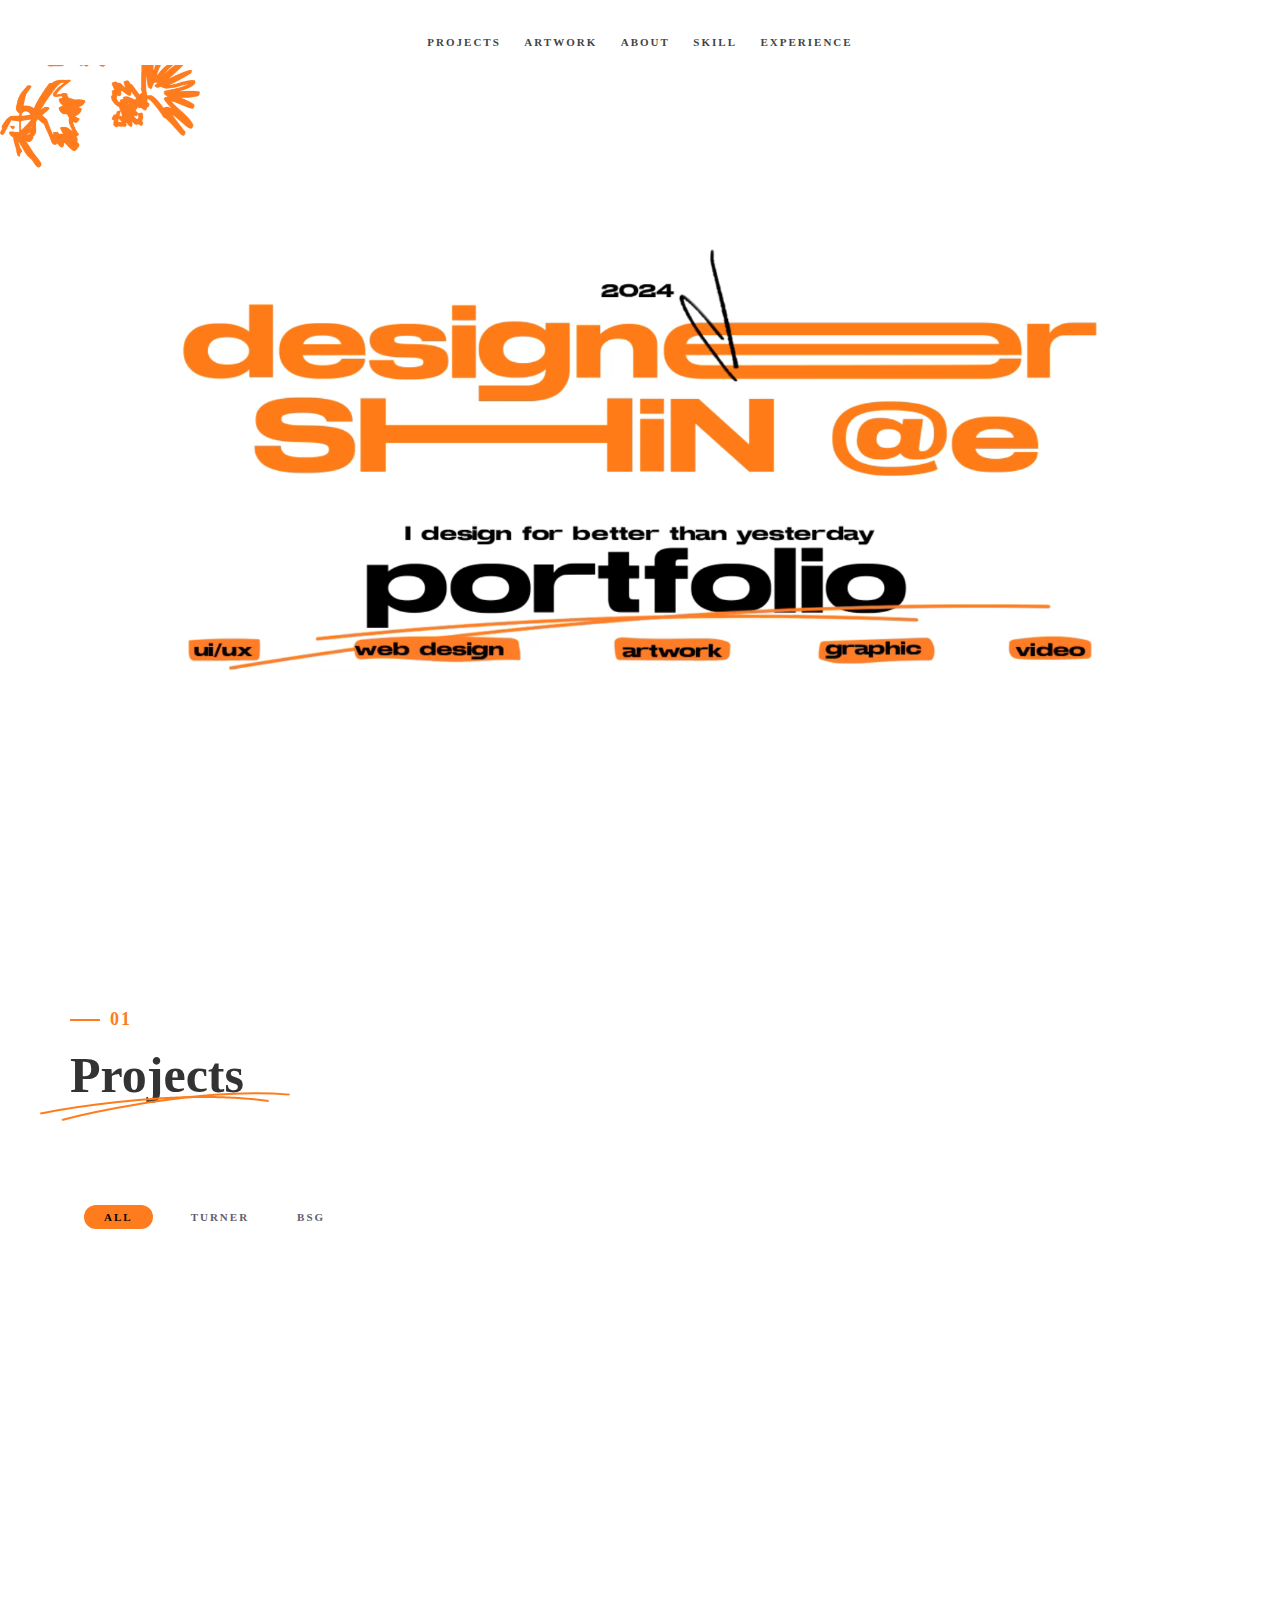
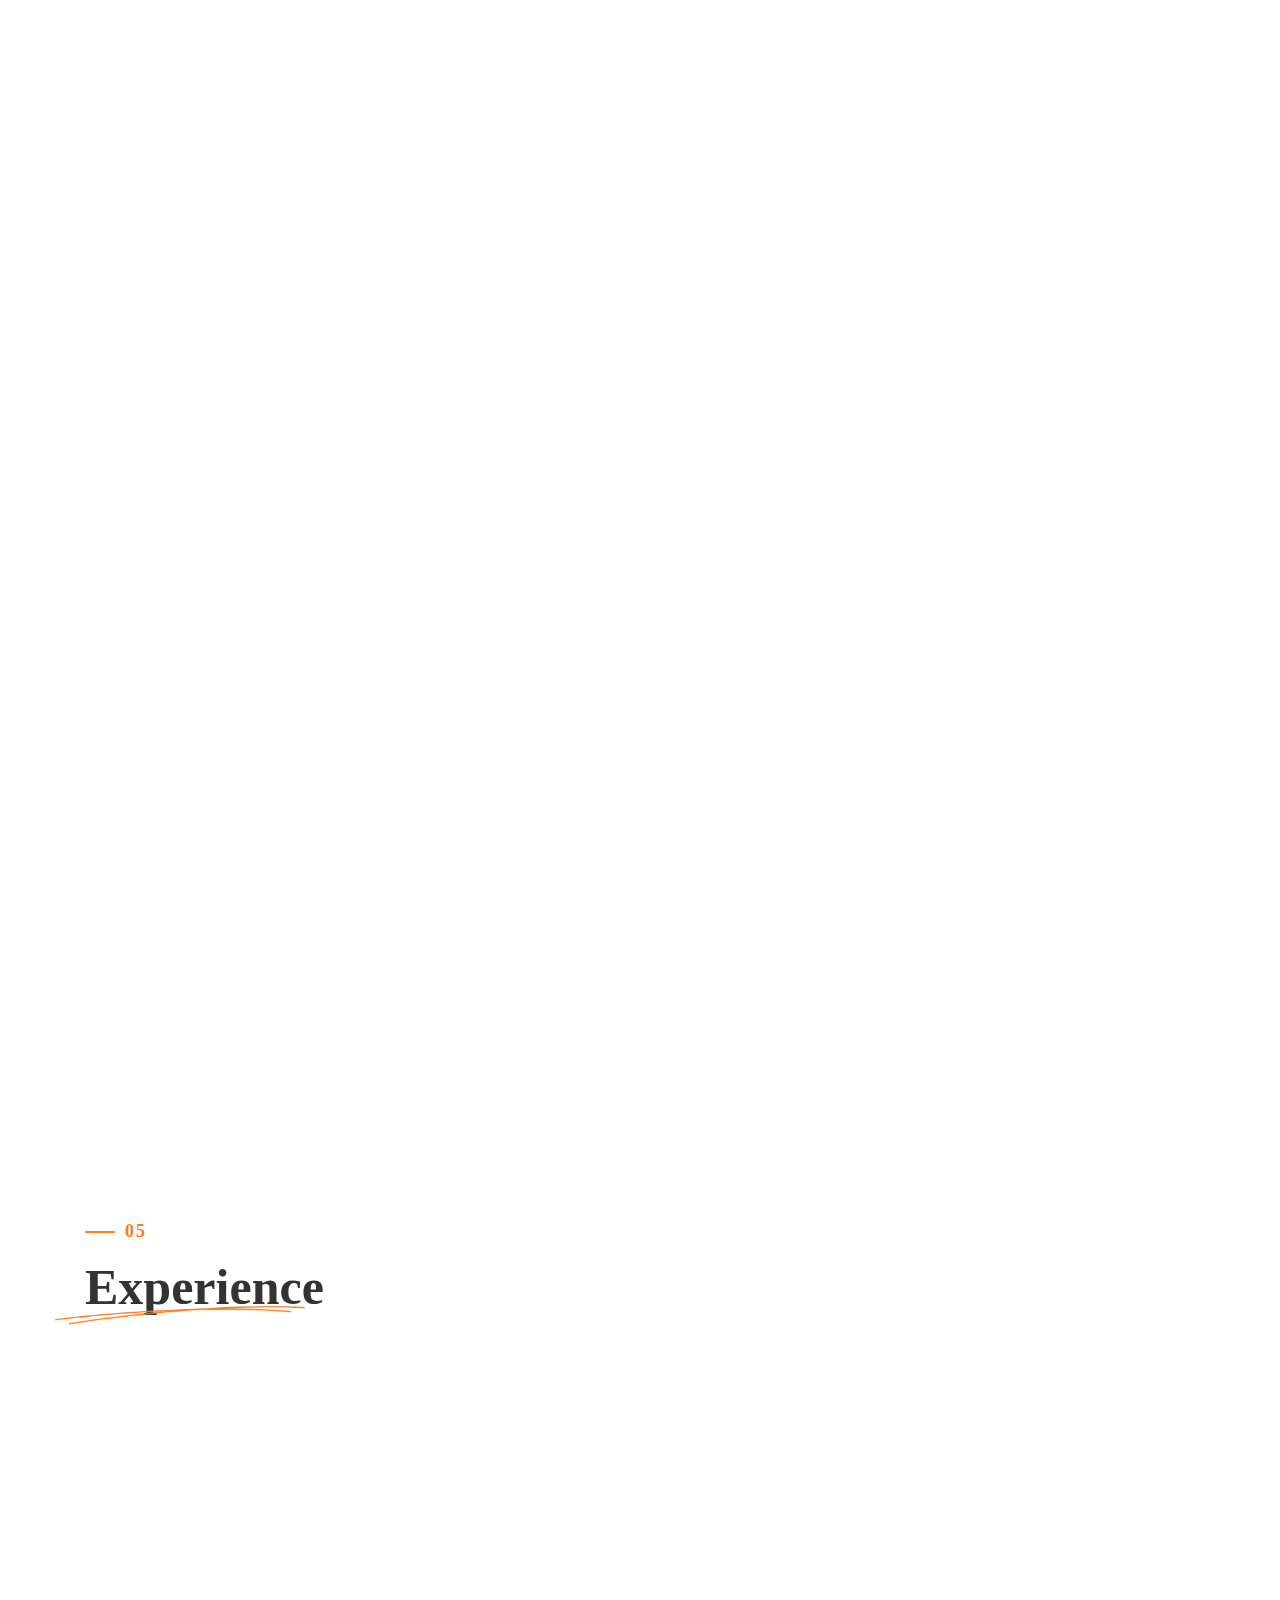
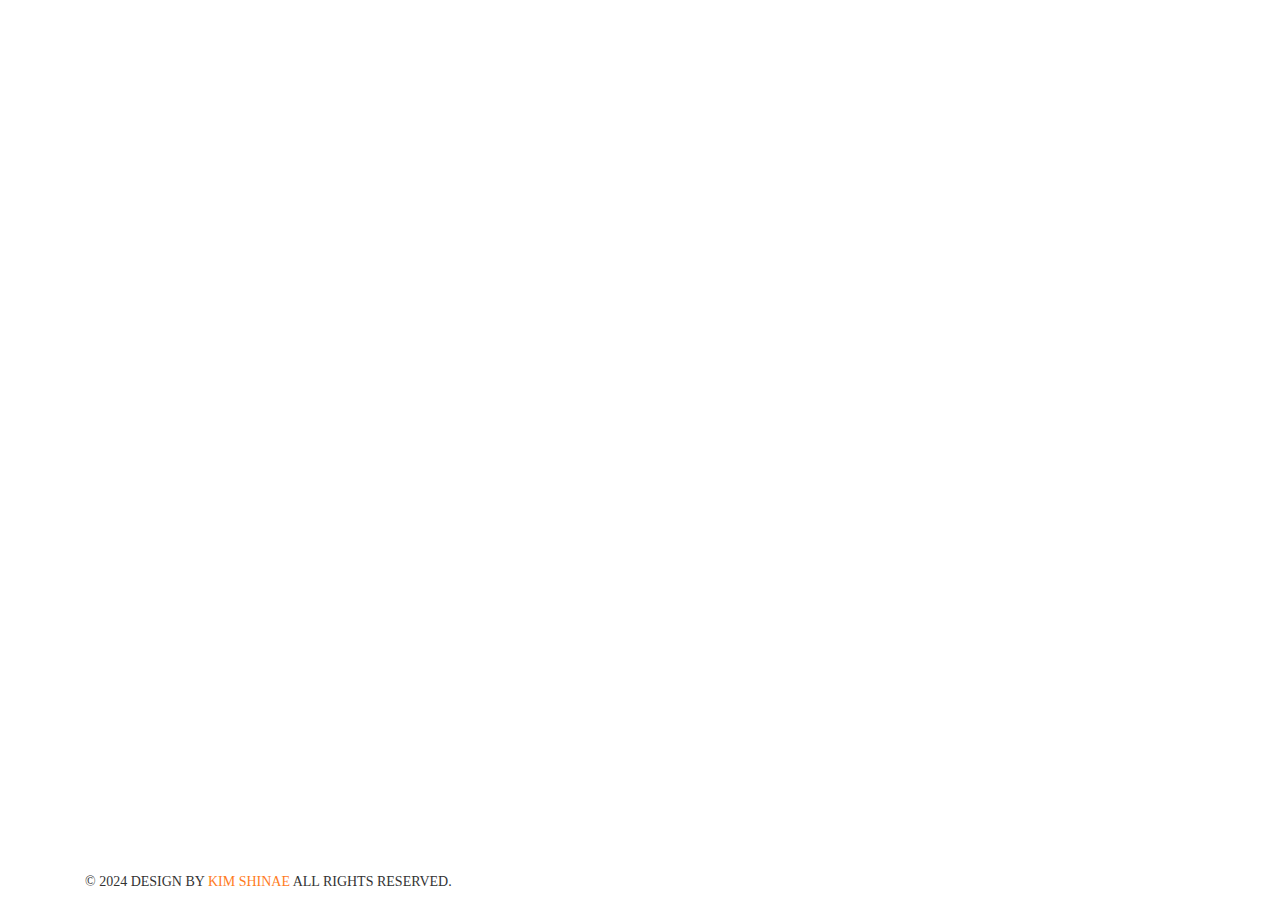
==== index.html @ 220c875e "Add files via upload" ====
<!DOCTYPE html>
<html lang="ko">

<head>
    <meta charset="utf-8">
    <meta http-equiv="X-UA-Compatible" content="IE=edge">
    <meta name="viewport" content="width=device-width, initial-scale=1">
    <title>Kim ShinAe Portfolio</title>
    <link rel="icon" href="./img/favicon-32x32.png" type="image/x-icon">
    <!-- Bootstrap -->
    <link href="css/bootstrap.min.css" rel="stylesheet">
    <link href="ionicons/css/ionicons.min.css" rel="stylesheet">
    <link href="css/animate.min.css" rel="stylesheet">
    <link href="css/aos.css" rel="stylesheet">
    <link rel="stylesheet" href="https://cdn.jsdelivr.net/npm/swiper@8/swiper-bundle.min.css">
    <link href="https://webfontworld.github.io/Noto/NotoSansKR.css" rel="stylesheet">

    <!-- main style -->
    <link href="css/style.css" rel="stylesheet">

</head>

<body>

    <!-- Preloader -->
    <div id="preloader">
        <div id="status">

            <div class="preloader" aria-busy="true" aria-label="Loading, please wait." role="progressbar">
            </div>

        </div>
    </div>
    <!-- ./Preloader -->

    <!-- header -->
    <header class="navbar-fixed-top">
        <nav>
            <ul>
                <li><a href="#projects">projects</a></li>
                <li><a href="#artwork">artwork</a></li>
                <li><a href="#about">about</a></li>
                <li><a href="#skill">skill</a></li>
                <li><a href="#experience">experience</a></li>
                <!-- <li><a href="#contact">contact</a></li> -->
            </ul>
        </nav>
    </header>
    <!-- ./header -->

    <!-- home -->
    <div class="section" id="home" data-stellar-background-ratio="0.5">

        <video src="./img/main.mp4" loop autoplay muted playsinline></video>

        <div class="container">
            <div class="disply-table">
                <div class="table-cell" data-aos="fade-up" data-aos-delay="0">
                    <!-- <h4>Ahmed Eissa</h4>
                    <h1>Ui &<br> Ux Designer</h1> -->
                </div>
            </div>
        </div>
    </div>
    <!-- ./home -->

    <!-- projects -->
    <div class="section" id="projects">
        <div class="container">
            <h4>01</h4>
            <div class="titletext">
                <h1 class="size-50">Projects</h1><img src="./img/underline2.png" alt="underline">
            </div>
            <!-- main container -->
            <div class="main-container portfolio-inner clearfix">
                <!-- portfolio div -->
                <div class="portfolio-div">
                    <div class="portfolio">
                        <!-- portfolio_filter -->
                        <div class="categories-grid wow fadeInLeft">
                            <nav class="categories">
                                <ul class="portfolio_filter">
                                    <li><a href="" class="active" data-filter="*">All</a></li>
                                    <li><a href="" data-filter=".brand1">turner</a></li>
                                    <li><a href="" data-filter=".brand2">BSG</a></li>
                                </ul>
                            </nav>
                        </div>
                        <!-- portfolio_filter -->

                        <!-- portfolio_container -->
                        <div class="no-padding portfolio_container clearfix" data-aos="fade-up">
                            <!-- single work -->
                            <div class="row brand1">
                                <div class="col-md-4 col-sm-6">
                                    <div class="portfolio_item"> <img src="./img/turner.png" alt="turner main image"
                                            class="img-responsive">
                                    </div>
                                </div>

                                <div class="col-md-8 col-sm-6">
                                    <div class="portfolio_item">
                                        <div class="portfolio-border clearfix">
                                            <div class="item_info">
                                                <h3>Turner</h3>
                                                <p>음악 플레이리스트 플랫폼 - 반응형 웹</p>
                                                <div class="project_btn_box">
                                                    <a href="https://kimshinae-p.github.io/turner/index.html"
                                                        target="_blank" class="project_btn">Homepage</a>
                                                    <a href="./guide/turnerbibx.html" target="_blank" class="project_btn">BI&BX Guide</a>

                                                    <a href="./guide/turnerweb.html" target="_blank" class="project_btn">Web Guide</a>

                                                </div>
                                            </div>
                                        </div>

                                    </div>
                                </div>
                            </div>
                            <!-- end single work -->

                            <!-- single work -->
                            <div class="row brand2">
                                <div class="col-md-4 col-sm-6">
                                    <div class="portfolio_item"> <img src="./img/bsg.png" alt="bsg main image"
                                            class="img-responsive">
                                    </div>
                                </div>

                                <div class="col-md-8 col-sm-6">
                                    <div class="portfolio_item">
                                        <div class="portfolio-border clearfix">
                                            <div class="item_info">
                                                <h3>BSG blanksocialground</h3>
                                                <p>다양성에 초점을 둔 문화복합공간 브랜딩</p>
                                                <div class="project_btn_box">
                                                    <a href="https://kimshinae-p.github.io/bsg/" target="_blank"
                                                        class="project_btn">Homepage</a>
                                                    <a href="./guide/bsgbibx.html" target="_blank" class="project_btn">BI&BX Guide</a>

                                                    <a href="./guide/bsgweb.html" target="_blank" class="project_btn">Web Guide</a>
                                                    <a href="./guide/bsgmobile.html" target="_blank" class="project_btn">Mobile
                                                        Design</a>

                                                </div>
                                            </div>
                                        </div>
                                    </div>
                                </div>
                            </div>
                            <!-- end single work -->

                        </div>
                        <!-- end portfolio_container -->
                    </div>
                    <!-- portfolio -->
                </div>
                <!-- end portfolio div -->
            </div>
            <!-- end main container -->
        </div>
    </div>
    <!-- ./projects -->

    <!-- artwork -->
    <div class="section" id="artwork">
        <div class="container">
            <div class="col-md-12" data-aos="fade-up">
                <h4>02</h4>
                <div class="titletext">
                    <h1 class="size-50">Artwork</h1>
                    <img src="./img/underline2.png" alt="underline" class="tt1">
                </div>
                <div class="h-50"></div>
                <div class="col-md-4">
                    <a href="#none"><img src="./img/logo.png" alt="logo" class="art1"></a>
                </div>
                <div class="col-md-4 m-1">
                    <a href="#none"><img src="./img/graphic.png" alt="graphic" class="art2"></a>
                </div>
                <div class="col-md-4">
                    <a href="./artwork/sticker.html" target="_blank" ><img src="./img/sticker.png" alt="sticker" class="art3"></a>
                </div>
            </div>
        </div>
    </div>
    <!-- ./artwork -->

    <!-- popup -->
    <div class="popup pop1">
        <div>
            <div class="swiper-container slide">
                <div class="swiper-wrapper">
                    <div class="swiper-slide">
                        <img src="./img/logo1.png" alt="배너1">
                    </div>
                    <div class="swiper-slide">
                        <img src="./img/logo2.png" alt="배너2">
                    </div>
                    <div class="swiper-slide">
                        <img src="./img/logo3.png" alt="배너2">
                    </div>
                </div>
            </div>
            <!-- 화살표 버튼 -->
            <div class="swiper-button-next"></div>
            <div class="swiper-button-prev"></div>
            <!-- 블릿 버튼 -->
            <div class="swiper-pagination"></div>

            <a href="#none"><i class="ion-close-round"></i></a>
        </div>
    </div>

    <div class="popup pop2">
        <div>
            <div class="swiper-container slide">
                <div class="swiper-wrapper">
                    <div class="swiper-slide">
                        <img src="./img/graphic1.png" alt="배너1">
                    </div>
                    <div class="swiper-slide">
                        <img src="./img/graphic2.png" alt="배너2">
                    </div>
                    <div class="swiper-slide">
                        <img src="./img/graphic3.png" alt="배너2">
                    </div>
                </div>
            </div>
            <!-- 화살표 버튼 -->
            <div class="swiper-button-next"></div>
            <div class="swiper-button-prev"></div>
            <!-- 블릿 버튼 -->
            <div class="swiper-pagination"></div>

            <a href="#none"><i class="ion-close-round"></i></a>
        </div>
    </div>

    <!-- <div class="popup pop3">
        <div>
            <div class="swiper-container slide">
                <div class="swiper-wrapper">
                    <div class="swiper-slide">
                        <img src="./img/portfolio-1.jpg" alt="배너1">
                    </div>
                    <div class="swiper-slide">
                        <img src="./img/portfolio-1.jpg" alt="배너2">
                    </div>
                    <div class="swiper-slide">
                        <img src="./img/portfolio-1.jpg" alt="배너3">
                    </div>
                </div>
            </div> -->
            <!-- 화살표 버튼 -->
            <!-- <div class="swiper-button-next"></div>
            <div class="swiper-button-prev"></div> -->
            <!-- 블릿 버튼 -->
            <!-- <div class="swiper-pagination"></div>

            <a href="#none"><i class="ion-close-round"></i></a>
        </div>
    </div> -->
    <!-- ./popup -->


    <!-- about -->
    <div class="section" id="about">
        <div class="container">
            <div class="col-md-6" data-aos="fade-up">
                <h4>03</h4>
                <div class="titletext">
                    <h1 class="size-50">About me</h1><img src="./img/underline.png" alt="underline">
                </div>

                <div class="h-50"></div>
                <div class="abouttitle">
                    <h2 class="col-md-12">
                        안녕하세요
                    </h2>
                    <h2 class="col-md-6">성장하는 디자이너</h2>
                    <img src="./img/name.png" alt="김신애" class="col-md-3">
                    <h2 class="col-md-3">입니다.</h2>
                </div>
                <hr class="col-md-12">
                <p>다양한 분야의 디자인 프로젝트를 진행하면서 디자인적 사고를 기르고 있습니다. <br> 배우는 것을 좋아하며 습득력이 빠릅니다. <br>어떤 것이든 스펀지처럼 흡수하며 성장하는 디자이너가 되고 싶습니다. 
                </p>
                <div class="col-md-5 phone"><img src="./img/phone.png" alt=""> 010 - 9658 - 3824</div>
                <div class="col-md-6 mail"><img src="./img/mail.png" alt="">dvwvne@gmail.com</div>
                <div class="h-50"></div>
                <!-- <img src="img/Signature.svg" width="230" alt="사인"> -->
                <div class="h-50"></div>
            </div>
            <div class="col-md-6 about-img-div">
                <!-- <div class="about-border" data-aos="fade-up" data-aos-delay=".5"></div> -->
                <img src="./img/pro.png" width="300" class="img-responsive" alt="" data-aos="fade-right"
                    data-aos-delay="0">
            </div>
        </div>
    </div>
    <!-- ./about -->



    <!-- skill -->
    <div class="section" id="skill">
        <div class="container">
            <div class="col-md-12" data-aos="fade-up">
                <h4>04</h4>
                <div class="titletext">
                    <h1 class="size-50">Skill</h1><img src="./img/underline2.png" alt="underline">
                </div>
                <div class="h-50"></div>
            </div>

            <div class="col-md-2 col-sm-2 col-xs-4" data-aos="fade-up">
                <div class="chart1" data-aos="fade-up">
                    <span class="title"><img src="./img/ps.png" alt="ai">
                        <p>Photoshop</p>
                    </span>
                </div>

            </div>
            <div class="col-md-2 col-sm-2 col-xs-4" data-aos="fade-up">

                <!-- data-aos-duration="1000"data-percent="95" -->
                <div class="chart1" data-aos="fade-up">
                    <span class="title"><img src="./img/ai.png" alt="ai">
                        <p>Illustration</p>
                    </span>
                </div>
            </div>
            <div class="col-md-2 col-sm-2 col-xs-4" data-aos="fade-up">
                <div class="chart1" data-aos="fade-up">
                    <span class="title"><img src="./img/id.png" alt="ai">
                        <p>InDesign</p>
                    </span>
                </div>
            </div>
            <div class="col-md-2 col-sm-2 col-xs-4" data-aos="fade-up">
                <div class="chart1" data-aos="fade-up">
                    <span class="title"><img src="./img/xd.png" alt="ai">
                        <p>XD</p>
                    </span>
                </div>
            </div>

            <div class="col-md-2 col-sm-2 col-xs-4" data-aos="fade-up">
                <div class="chart1 bin" data-aos="fade-up">
                    <span class="title"></span>
                </div>
            </div>
            <div class="col-md-2 col-sm-2 col-xs-4" data-aos="fade-up">
                <div class="chart1 bin" data-aos="fade-up">
                    <span class="title"></span>
                </div>
            </div>
            <div class="col-md-2 col-sm-2 col-xs-4" data-aos="fade-up">
                <div class="chart1 bin" data-aos="fade-up">
                    <span class="title"></span>
                </div>
            </div>
            <div class="col-md-4 col-sm-2 col-xs-4" data-aos="fade-up">
                <div class="chart1 bin" data-aos="fade-up">
                    <span class="title"></span>
                </div>
            </div>
            <div class="col-md-2 col-sm-2 col-xs-4" data-aos="fade-up">
                <div class="chart1" data-aos="fade-up">
                    <span class="title"><img src="./img/figma.png" alt="ai">
                        <p>Figma</p>
                    </span>
                </div>
            </div>
            <div class="col-md-2 col-sm-2 col-xs-4" data-aos="fade-up">
                <div class="chart1" data-aos="fade-up">
                    <span class="title"><img src="./img/pr.png" alt="ai">
                        <p>Premiere-pro</p>
                    </span>
                </div>

            </div>
            <div class="col-md-2 col-sm-2 col-xs-4" data-aos="fade-up">
                <div class="chart1" data-aos="fade-up">
                    <span class="title"><img src="./img/ae.png" alt="ai">
                        <p>After-effects</p>
                    </span>
                </div>

            </div>
            <div class="col-md-2 col-sm-2 col-xs-4" data-aos="fade-up">
                <div class="chart1" data-aos="fade-up">
                    <span class="title"><img src="./img/html.png" alt="ai">
                        <p>HTML & CSS & JS</p>
                    </span>
                </div>

            </div>
        </div>
    </div>
    <!-- ./skill -->

    <!-- experience  -->
    <div class="section" id="experience">
        <div class="container">
            <div class="col-md-12">
                <h4>05</h4>
                <div class="titletext">
                    <h1 class="size-50">Experience</h1><img src="./img/underline.png" alt="underline">
                </div>
                <div class="h-50"></div>
            </div>
            <div class="col-md-12">
                <ul class="timeline">
                    <li class="timeline-event" data-aos="fade-up" data-aos-delay=".2">
                        <label class="timeline-event-icon"><img src="./img/aaa.png" alt="icon"></label>
                        <div class="timeline-event-copy">
                            <p class="timeline-event-thumbnail">December 2023 - May 2024</p>
                            <h3>나래디자인학원</h3>
                            <h4>수료</h4>
                            <p>
                                UIUX웹디자인(XD,웹퍼블리셔,영상편집)
                            </p>
                        </div>
                    </li>
                    <li class="timeline-event" data-aos="fade-up">
                        <label class="timeline-event-icon"><img src="./img/aaa.png" alt="icon"></label>
                        <div class="timeline-event-copy">
                            <p class="timeline-event-thumbnail">February 2024</p>
                            <h3>동서대학교</h3>
                            <h4>졸업</h4>
                            <p>시각디자인과 졸업

                            </p>
                        </div>
                    </li>
                    <li class="timeline-event" data-aos="fade-up" data-aos-delay=".2">
                        <label class="timeline-event-icon"><img src="./img/aaa.png" alt="icon"></label>
                        <div class="timeline-event-copy">
                            <p class="timeline-event-thumbnail">January 2019 - March 2021</p>
                            <h3>대신동 비투비 미술학원</h3>
                            <h4>보조 강사</h4>
                            <p>
                                입시 앞둔 고등학생들을 관리하고 그림 피드백, 수정하며 그림 시범을 보여주는 일 수행 <br>
                                학원 영상 자료 제작
                            </p>
                        </div>
                    </li>
                    <li class="timeline-event" data-aos="fade-up" data-aos-delay=".4">
                        <label class="timeline-event-icon"><img src="./img/aaa.png" alt="icon"></label>
                        <div class="timeline-event-copy">
                            <p class="timeline-event-thumbnail">
                                February 2019</p>
                            <h3>경남여자고등학교</h3>
                            <h4>졸업</h4>
                            <!-- <p><strong>Systemarchitektur, Consulting</strong>
                                <br>Konzeption und Modellierung von Systemen und APIs für Digital Publishing und
                                Entitlement nach SOA
                            </p> -->
                        </div>
                    </li>
                </ul>
            </div>
        </div>
    </div>
    <!-- ./experience -->

    <!-- contact -->
    <!-- <div class="section" id="contact">
        <div class="container">
            <div class="col-md-12">
                <h4>06</h4>
                <h1 class="size-50">Contact Me</h1>
                <div class="h-50"></div>
            </div>
            <div class="col-md-4" data-aos="fade-up">
                <i class="ion-android-phone-portrait"></i>
                <h3>Phone Number</h3>
                <p>+20 5555 569 42</p>
            </div>
            <div class="col-md-4" data-aos="fade-up">
                <i class="ion-android-home"></i>
                <h3>Adress</h3>
                <p>부산광역시 중구 대청로</p>
            </div>
            <div class="col-md-4" data-aos="fade-up">
                <i class="ion-ios-email"></i>
                <h3>Email</h3>
                <p>mail@info.me </p>
            </div>
        </div>
    </div> -->
    <!-- ./contact -->

    <!-- footer -->
    <div class="section" id="footer">
        <div class="container">
            <div class="col-md-12">
                © 2024 DESIGN BY <span class="orange">KIM SHINAE</span> ALL RIGHTS RESERVED.
            </div>
        </div>
    </div>
    <!-- ./contact -->

    <div class="section move">
    <img src="./img/fish.png" alt="fishs" class="fish"></div>

    <!-- jQuery -->
    <script src="js/jquery.js"></script>
    <!--  plugins  -->
    <script src="js/bootstrap.min.js"></script>
    <script src="js/plugins.js"></script>
    <script src="js/aos.js"></script>
    <script src="js/jquery.easypiechart.min.js"></script>
    <script src="https://cdn.jsdelivr.net/npm/swiper@8/swiper-bundle.min.js"></script>

    <!--  main script  -->
    <script src="js/custom.js"></script>
</body>

</html>
---- css/style.css ----
/*
* Resume template
* Created by : Ahmed Essa
* website : www.ahmedessa.net
*/


/* Table of Content
==================================================
	- Google fonts & font family -
	- typography -
	- General -
    - Preloader -
	- Header -
    - home section -
    - projects section -
    - About section -
    - Skill section -
    - experience section -
    - Contact section -
    - Responsive media queries -
*/


/* Google fonts & font family
==================================================*/

@import 'https://fonts.googleapis.com/css?family=Lato:100,100i,300,300i,400,400i,700,700i,900,900i|Open+Sans:300,300i,400,400i,600,600i,700,700i,800,800i|Playfair+Display:400,400i,700,700i,900,900i';

/*
font-family: 'Playfair Display', serif;
font-family: 'Lato', sans-serif;
font-family: 'Open Sans', sans-serif;
*/


/* typography
==================================================*/

h1 {
    font-family: 'NotoSansKR';
    font-size: 80px;
    line-height: 70px;font-weight: bold;
}

h4 {
    font-family: 'NotoSansKR';
    text-transform: capitalize;
    letter-spacing: 2px;
    position: relative;
    color: #ff7c1e;
    margin-left: 40px;
    font-weight: 700;
}

h4:before {
    position: absolute;
    width: 30px;
    left: -40px;
    content: "";
    display: block;
    height: 2px;
    background: #ff7c1e;
    top: 9px;
}


/* General
==================================================*/

body {
    font-family: 'NotoSansKR';
    font-size: 14px;
    line-height: 24px;
}

.size-50 {
    font-size: 50px;
    line-height: 50px
}

.h-50 {
    height: 50px;
}


/* preloader
==================================================*/

#preloader {
    position: fixed;
    top: 0;
    left: 0;
    right: 0;
    bottom: 0;
    /* background-color: #fff; */
    z-index: 10000
}

#status,
.preloader {
    top: 50%;
    left: 50%;
    position: absolute
}

#status {
    width: 100px;
    height: 100px;
    background-repeat: no-repeat;
    background-position: center;
    margin: -50px 0 0 -50px
}

.preloader {
    height: 40px;
    width: 40px;
    margin-top: -20px;
    margin-left: -20px
}

.preloader:before {
    content: "";
    display: block;
    position: absolute;
    left: -1px;
    top: -1px;
    height: 100%;
    width: 100%;
    -webkit-animation: rotation 1s linear infinite;
    animation: rotation 1s linear infinite;
    border: 2px solid #ff7c1e;
    border-top: 2px solid transparent;
    border-radius: 100%
}

.preloader>.icon {
    position: absolute;
    top: 50%;
    left: 50%;
    height: 25px;
    width: 10.6px;
    margin-top: -12.5px;
    margin-left: -5.3px;
    -webkit-animation: wink 1s ease-in-out infinite alternate;
    animation: wink 1s ease-in-out infinite alternate
}

@media only screen and (min-width:768px) {
    .preloader {
        height: 60px;
        width: 60px;
        margin-top: -30px;
        margin-left: -30px
    }

    .preloader:before {
        left: -2px;
        top: -2px;
        border-width: 2px
    }

    .preloader>.icon {
        height: 37.5px;
        width: 15.9px;
        margin-top: -18.75px;
        margin-left: -7.95px
    }
}

@media only screen and (min-width:1200px) {
    .preloader {
        height: 60px;
        width: 60px;
        margin-top: -30px;
        margin-left: -30px
    }

    .preloader>.icon {
        height: 50px;
        width: 21.2px;
        margin-top: -25px;
        margin-left: -10.6px
    }
}

@-webkit-keyframes rotation {
    from {
        -webkit-transform: rotate(0);
        transform: rotate(0)
    }

    to {
        -webkit-transform: rotate(359deg);
        transform: rotate(359deg)
    }
}

@keyframes rotation {
    from {
        -webkit-transform: rotate(0);
        transform: rotate(0)
    }

    to {
        -webkit-transform: rotate(359deg);
        transform: rotate(359deg)
    }
}

@-webkit-keyframes wink {
    from {
        opacity: 0
    }

    to {
        opacity: 1
    }
}

@keyframes wink {
    from {
        opacity: 0
    }

    to {
        opacity: 1
    }
}


/* Header
==================================================*/

header {
    text-align: center;
    -webkit-transition: all .5s;
    transition: all .5s;
    height: 65px;
}

nav ul {
    display: inline-block;
    padding-left: 0;
    list-style: none;
    padding: 20px;
    margin-bottom: 0;
    -webkit-transition: all .5s;
    transition: all .5s;
}

nav li {
    display: inline-block;
    margin: 10px;
}

nav li a {
    text-transform: uppercase;
    letter-spacing: 2px;
    color: #444;
    font-size: 11px;
    font-weight: bold;
}

.bg-nav {
    background: #fff;
    border-bottom: 1px solid #f3f3f3
}

.bg-nav ul {
    padding: 10px 0;
}

.navbar-fixed-top{
    background-color: #fff;
}

a:focus {
    color: #444;
    text-decoration: none;
}

a:hover {
    color: #ff7c1e;
    text-decoration: none;
}

a.active {
    color: #ff7c1e;
}


/* home section
==================================================*/

#home {
    /* background: url();
    background-size: cover; */
    height: 100vh;
}

video{
    width: 100%;
    height: 100vh;
    
}

.table-cell {
    display: table-cell;
    vertical-align: middle;
}

.disply-table {
    display: table;
    height: 100vh;
}


/* projects section
==================================================*/

#projects {
    padding: 100px 0;
}

.titletext{
    position: relative;
}

.titletext img{
    display: block;
    position: absolute;
    width: 250px;
    top: 40px;
    left: -30px;
}



.portfolio .categories-grid .categories ul li {
    list-style: none;
    margin: 20px 0;
    float: left;
}

.portfolio .categories-grid .categories ul li a {
    display: inline-block;
    color: #60606e;
    padding: 0 10px;
    margin: 0 14px;
    -webkit-transition: all .2s ease-in-out .2s;
    transition: all .2s ease-in-out .2s;
}

.portfolio .categories-grid .categories ul li a:hover,
.portfolio .categories-grid .categories ul li a:focus {
    text-decoration: none;
}

.portfolio .categories-grid .categories ul li a.active {
    background-color: #ff7c1e;
    padding: 0px 20px;
    color: #000;
    text-decoration: none;
    border-radius: 50px;
}

.portfolio_filter {
    padding-left: 0;
    display: inline-block;
    margin: 0 auto;
    text-align: center;
}

.portfolio_item {
    position: relative;
    overflow: hidden;
    display: block;
    margin-bottom: 30px;
}

.portfolio_item img{
    border-radius: 30px;
}

.portfolio-inner {
    padding-bottom: 0 !important;
    padding-top: 55px;
}

.project_btn_box {
    text-align: left;
    padding-top: 20px;
}

.project_btn,
.project_btn:focus {
    display: inline-block;
    width: 120px;
    text-align: center;
    padding: 5px 0;
    background: #ff7c1e;
    color: #000;
    margin-bottom: 5px;
    border-radius: 50px;
}

.project_btn:hover {
    color: #ff7c1e;
    background: #ff7c1e32;
}

/* artwork section
==================================================*/
#artwork {
    padding: 100px 0;
    /* background: #f3f3f3; */
}

#artwork a img {
    display: block;
    width: 100%;
    border-radius: 30px;
}



/* popup section
==================================================*/
.popup {
    position: fixed;
    top: 0;
    left: 0;
    z-index: 99;
    background-color: rgba(0, 0, 0, 0.5);
    width: 100%;
    height: 100%;
    display: none;
}

.popup>div {
    position: absolute;
    top: 50%;
    left: 50%;
    transform: translate(-50%, -50%);
    width: 100%;
    max-width: 500px;
}

.popup>div>img {
    width: 100%;
    display: block;
}

.popup>div>a {
    display: block;
    position: absolute;
    top: -30px;
    right: -30px;
    font-size: 2rem;
}

.popup i::before {
    color: #fff;
}

.slide {
    width: calc(100% - 100px);
    margin: 0 50px;
    position: relative;
    overflow: hidden;
}

.slide .swiper-slide {
    display: -webkit-box;
    display: -ms-flexbox;
    display: -webkit-flex;
    display: flex;
    justify-content: center;
    align-items: center;
}

.slide .swiper-slide img {
    display: block;
    width: 100%;
}

.swiper-button-prev {
    left: 0;
}

.swiper-button-next {
    right: 0;
}

.swiper-button-prev:after,
.swiper-button-next:after {
    color: #fff;
}

.swiper-pagination-horizontal.swiper-pagination-bullets .swiper-pagination-bullet {
    background-color: #fff;
}

/* about section
==================================================*/

#about {
    padding: 100px 0;
    background: #fff;
}

.about-img-div img {
    display: block;
    margin: 0 auto;
}

.about-border {
    position: absolute;
    border: 10px solid #ff7c1e;
    width: 400px;
    height: 400px;
    top: 40px;
    left: 50px;
    z-index: 1
}

.abouttitle{
    margin-bottom: 100px;
}

.abouttitle img{
    display: block;
    margin-bottom: 20px;
}

h2{
    margin: 0;
    margin-bottom: 20px;
    font-size: 25px;
}

.phone img{
    width: 40px;
    margin-right: 20px;
}
.mail img{
    width: 50px;
    margin-right: 20px;
}

.mail, .phone{
    margin-top: 20px;
    height: 57px;
}
.mail{
    margin-top: 30px;
}


/* skill section
==================================================*/
#skill {
    padding: 100px 0;
    /* background-color: #f3f3f3; */
}

.chart {
    width: 100%;
    text-align: center;
    position: relative;
}

.chart canvas{
    width: 100% !important;
    height: 100% !important;
}

.chart span.title {
    position: absolute;
    display: block;
    width: 100%;
    text-align: center;
    top: 50%;
    transform: translateY(-50%);
}

.chart span.title b {
    font-size: 20px;
}

.chart1 .title img{
    display: block;
    margin-bottom: 10px;
    width: 90%;
}

.chart1 .title p{
    text-align: center;
}

.chart1{
    margin-bottom: 40px;
}

.bin {
    height: 160px;
    width: 160px;
}

@media (max-width:1200px){
    
    .bin{
        height: 120px;
        width: 120px;
    }}

@media (max-width:768px){
    .chart1{
        margin-bottom: 100px;
    }
    .bin{
        display: none;
    }
   
}





/* experience section
==================================================*/

#experience {
    padding: 100px 0;
    background: #fff;
}

.timeline {
    padding-left: 0;
    list-style: none;
    position: relative;
}

/* .timeline:before {
    background-color: black;
    content: '';
    margin-left: -1px;
    position: absolute;
    top: 0;
    left: 2em;
    width: 2px;
    height: 100%;
} */

.timeline-event {
    position: relative;
}

.timeline-event:hover .timeline-event-icon {
    /* -webkit-transform: rotate(-45deg);
    transform: rotate(-45deg);
    background-color: #ff7c1e; */
}

.timeline-event:hover .timeline-event-thumbnail {
    box-shadow: inset 40em 0 0 0 #ff7c1e;
}

.timeline-event-copy {
    padding: 2em;
    position: relative;
    top: -1.875em;
    left: 4em;
    width: calc(100% - 4em);
    box-sizing: border-box;
}

.timeline-event-copy h3 {
    font-size: 1.75em;
}

.timeline-event-copy h4 {
    font-size: 1.2em;
    margin-bottom: 1.2em;
}

.timeline-event-copy strong {
    font-weight: 700;
}

.timeline-event-copy p:not(.timeline-event-thumbnail) {
    padding-bottom: 1.2em;
}

.timeline-event-icon {
    /* -webkit-transition: -webkit-transform 0.2s ease-in;
    transition: -webkit-transform 0.2s ease-in;
    transition: transform 0.2s ease-in;
    transition: transform 0.2s ease-in, -webkit-transform 0.2s ease-in; */
    /* -webkit-transform: rotate(45deg);
    transform: rotate(45deg);
    background-color: #ff7c1e;
    outline: 10px solid #f3f3f3; */
    display: block;
    margin: 0.5em 0.5em 0.5em -0.5em;
    position: absolute;
    top: 0;
    left: 2em;
    /* width: 1em;
    height: 1em; */
}

.timeline-event-thumbnail {
    -moz-transition: box-shadow 0.5s ease-in 0.1s;
    -o-transition: box-shadow 0.5s ease-in 0.1s;
    -webkit-transition: box-shadow 0.5s ease-in;
    -webkit-transition-delay: 0.1s;
    -webkit-transition: box-shadow 0.5s ease-in 0.1s;
    transition: box-shadow 0.5s ease-in 0.1s;
    color: white;
    font-size: 12px;
    font-weight: bold;
    background-color: black;
    box-shadow: inset 0 0 0 0em #ff7c1e;
    display: inline-block;
    margin-bottom: 1.2em;
    padding: 0.25em 1em 0.2em 1em;
}


/* contact
==================================================*/

#contact {
    padding: 100px 0;
    /* background: #f3f3f3 */
}

#contact .col-md-4 {
    text-align: center;
}

#contact i {
    font-size: 50px;
}


/* footer
==================================================*/

#footer {
    padding: 30px 0;
}

#footer p {
    margin-bottom: 0;
    text-align: center;
}

.orange{
    color: #ff7c1e;
}


/* Responsive media queries
==================================================*/

@media (max-width: 991px) {
    .portfolio .categories-grid .categories ul li a {
        padding: 0 2px;
    }

    .project_btn {
        margin: 2px 0.5px;
    }

    .m-1{
        margin: 1em 0;  
    }
}

@media (max-width: 768px) {
    .timeline-event-copy {
        width: 90%;
        left: 2em;
    }
}

@media (max-width: 600px) {
    .navbar-fixed-top {
        display: none;
    }

    .popup>div {
        width: 80%;
    }
}

@media (max-width: 500px) {
    h1 {
        font-family: 'NotoSansKR';
        font-size: 50px;
        line-height: 50px;
    }

    #home,
    .disply-table {
        height: 600px;
    }

    .about-border {
        width: 100%;
        height: 100%;
        left: 0;
        box-sizing: border-box;
    }

    .portfolio .categories-grid .categories ul li {
        list-style: none;
        margin: 10px 0;
        left: 0;
    }

    .slide {
        width: 100%;
        margin: 0;
    }

    .swiper-button-next,
    .swiper-button-prev {
        display: none;
    }
}

@media (max-width: 374px) {
    .about-border {
        display: none;
    }

    .chart span.title{
        font-size: 1.2rem;
        line-height: 1.5;
    }

    .popup>div>a {
        right: -20px;
    }
}


::selection{
    background-color: #ff7c1e;
    color: #000;
}


/* fish */

.move{
    position: fixed;
    top: 0;
    left: 0;
}

.fish{
    width: 200px;
    animation: fish 15s infinite linear;
}

@keyframes fish{
    0%{transform: translate(3000px, 0);}
    100%{transform: translate(-3000px, 900px);}
}
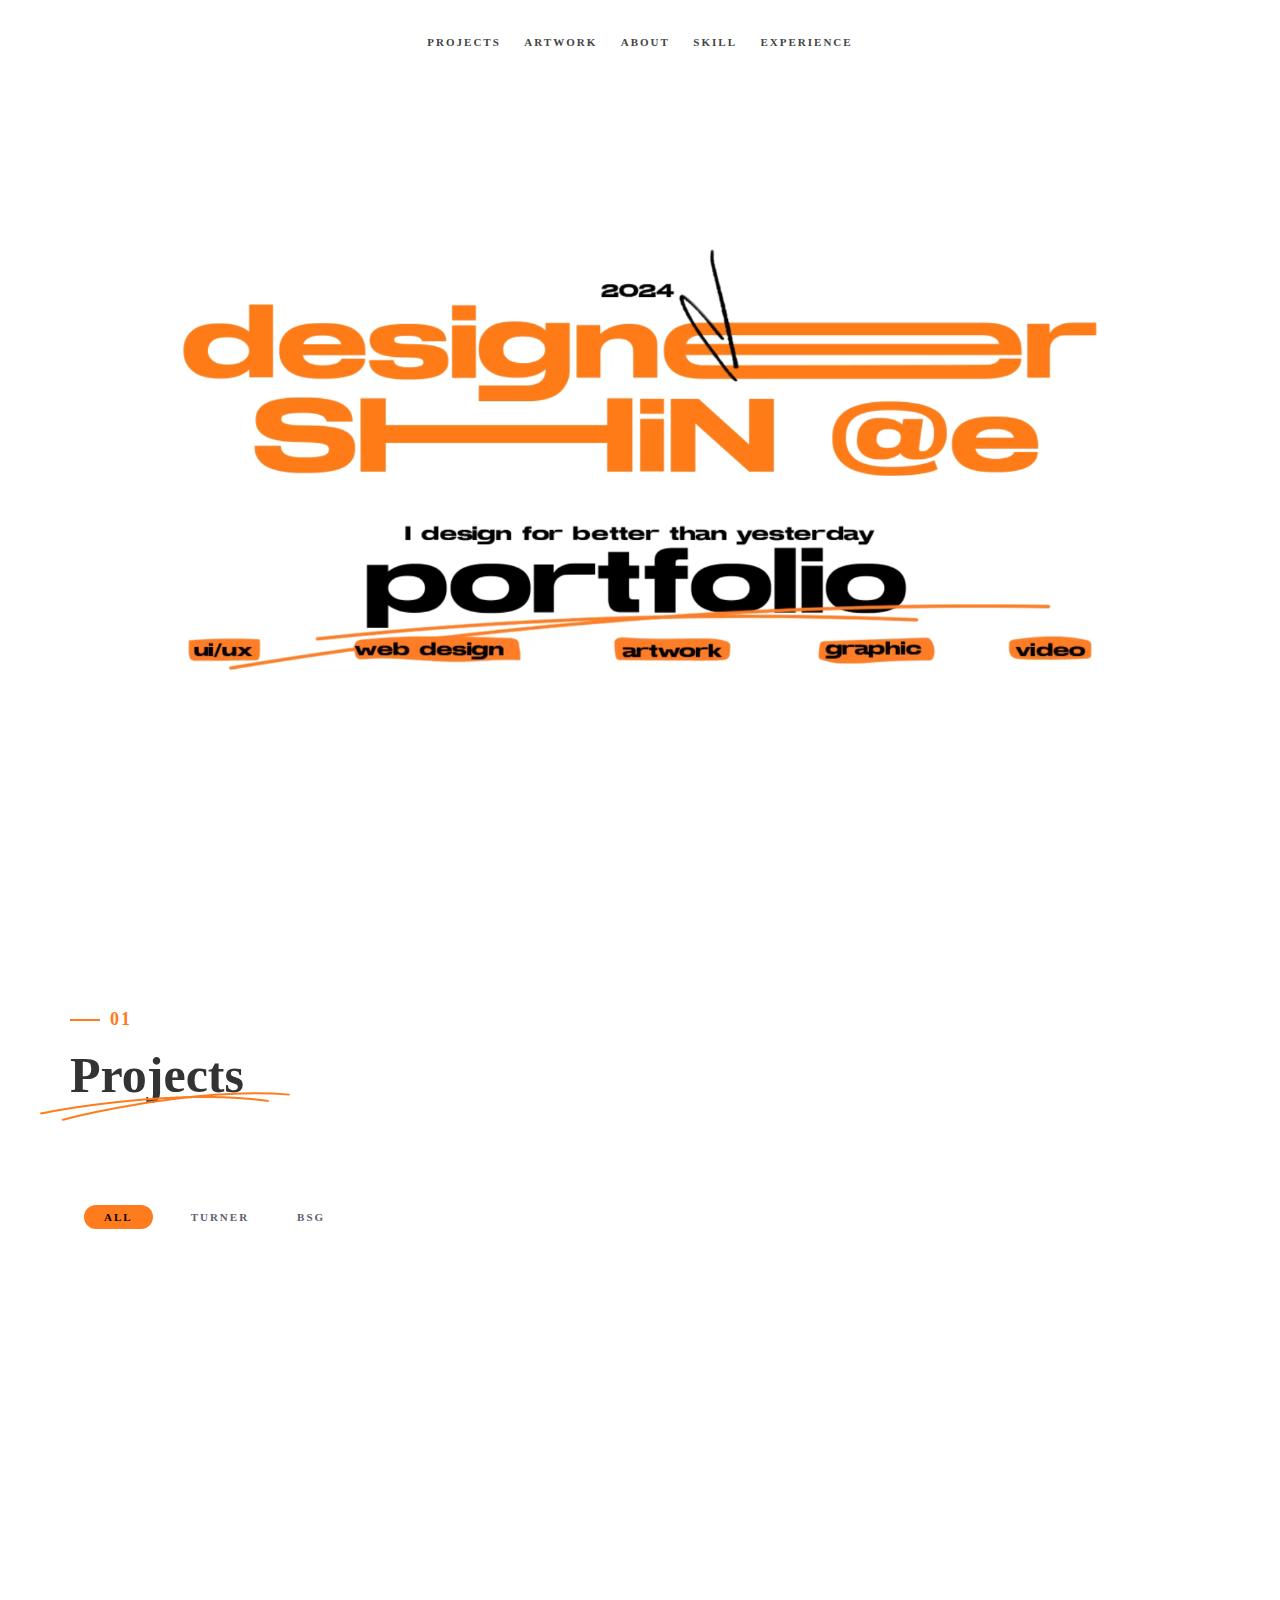
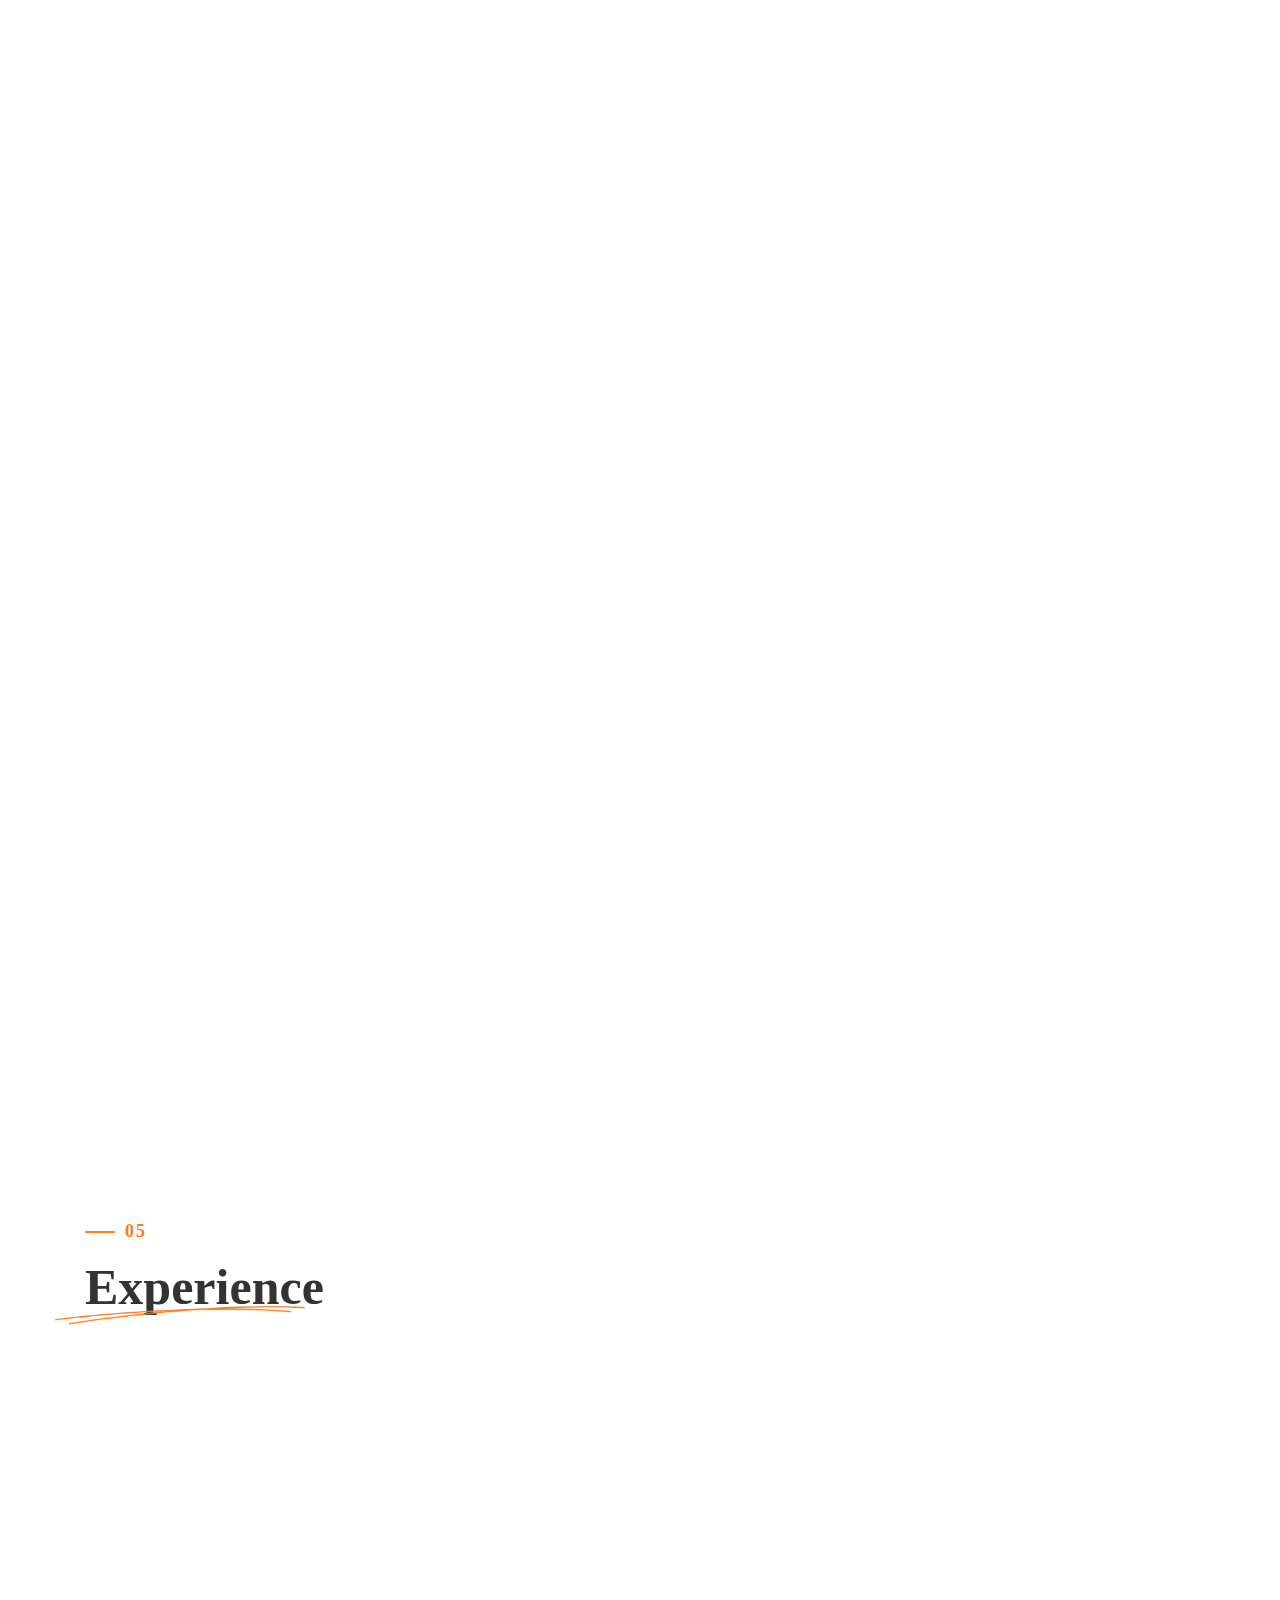
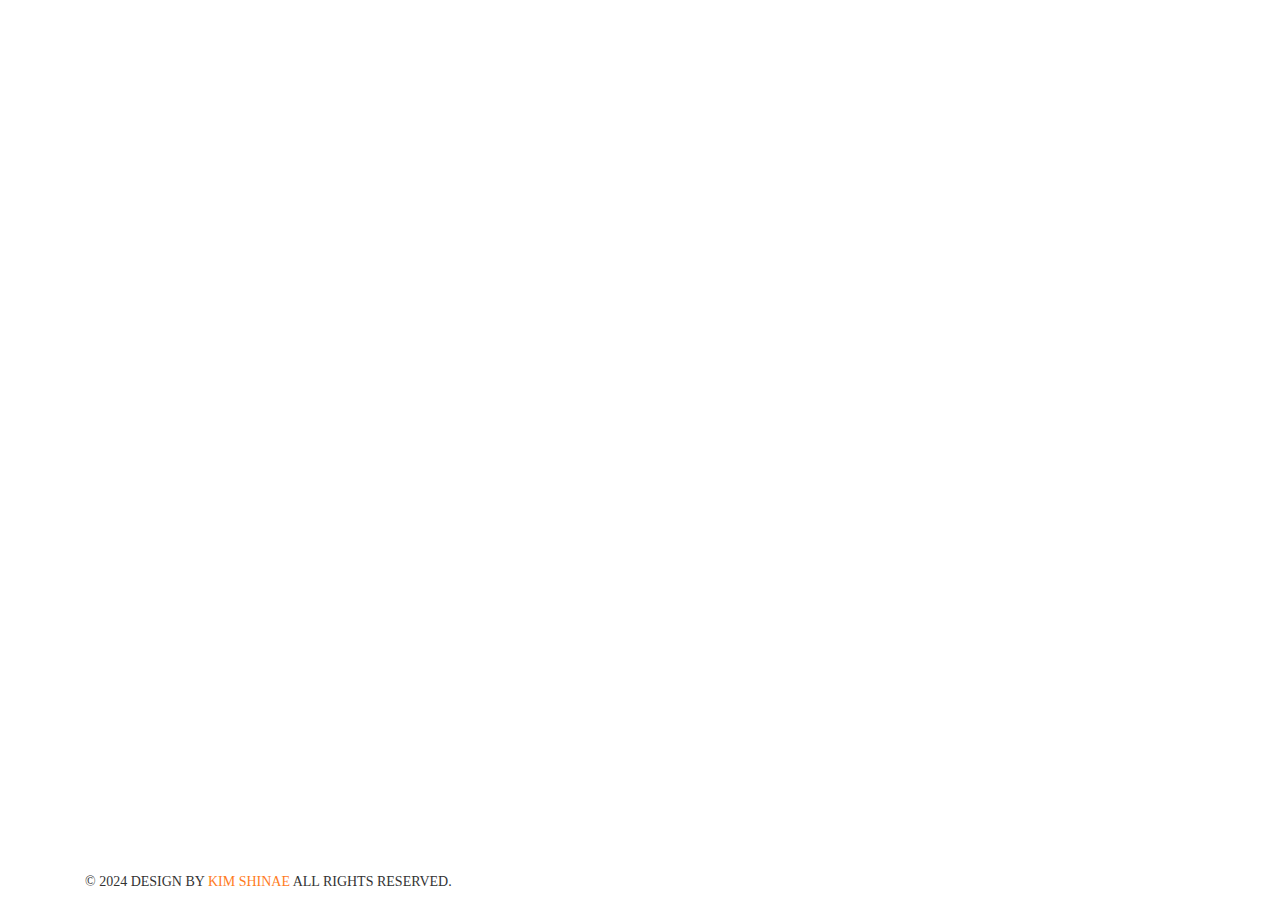
==== commit d0ae3505: "Update index.html" ====
--- a/index.html
+++ b/index.html
@@ -503,8 +503,8 @@
     </div>
     <!-- ./contact -->
 
-    <div class="section move">
-    <img src="./img/fish.png" alt="fishs" class="fish"></div>
+<!--     <div class="section move">
+    <img src="./img/fish.png" alt="fishs" class="fish"></div> -->
 
     <!-- jQuery -->
     <script src="js/jquery.js"></script>
@@ -519,4 +519,4 @@
     <script src="js/custom.js"></script>
 </body>
 
-</html>+</html>
